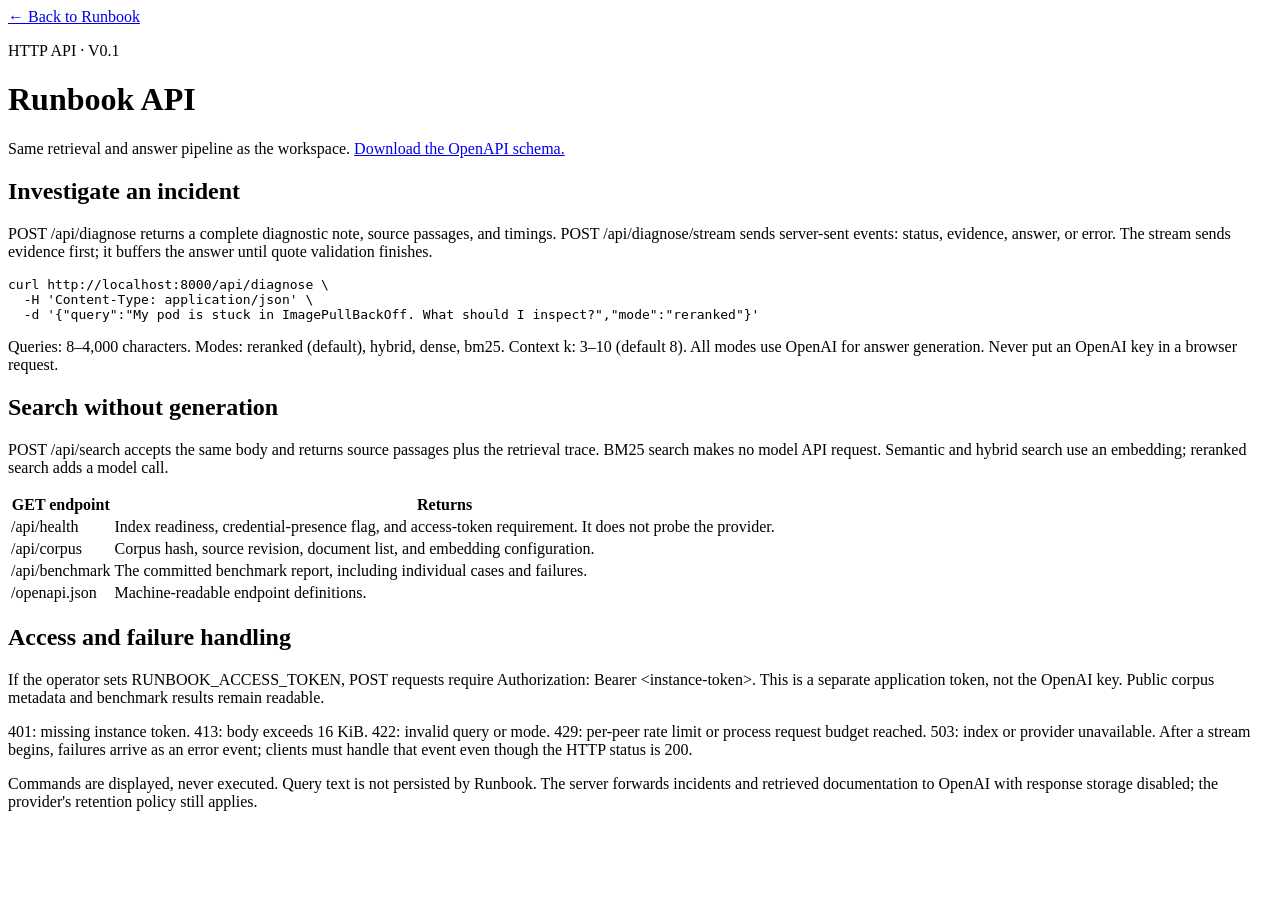
==== web/api.html @ 220b1b62 "Build Runbook with cited Kubernetes diagnostics and measured RAG evaluation" ====
<!doctype html>
<html lang="en">
  <head>
    <meta charset="UTF-8" />
    <meta name="viewport" content="width=device-width, initial-scale=1" />
    <title>Runbook API</title>
    <link rel="stylesheet" href="/assets/style.css" />
    <link rel="icon" href="/assets/favicon.svg" />
  </head>
  <body>
    <main class="api-reference">
      <a href="/" class="text-button">← Back to Runbook</a>
      <p class="eyebrow">HTTP API · V0.1</p>
      <h1>Runbook API</h1>
      <p class="intro">
        Same retrieval and answer pipeline as the workspace.
        <a href="/openapi.json">Download the OpenAPI schema.</a>
      </p>
      <section class="panel">
        <div class="panel-body">
          <h2>Investigate an incident</h2>
          <p>
            POST /api/diagnose returns a complete diagnostic note, source
            passages, and timings. POST /api/diagnose/stream sends server-sent
            events: status, evidence, answer, or error. The stream sends
            evidence first; it buffers the answer until quote validation
            finishes.
          </p>
          <pre class="api-code">
curl http://localhost:8000/api/diagnose \
  -H 'Content-Type: application/json' \
  -d '{"query":"My pod is stuck in ImagePullBackOff. What should I inspect?","mode":"reranked"}'</pre
          >
          <p>
            Queries: 8–4,000 characters. Modes: reranked (default), hybrid,
            dense, bm25. Context k: 3–10 (default 8). All modes use OpenAI for
            answer generation. Never put an OpenAI key in a browser request.
          </p>
        </div>
      </section>
      <section class="panel">
        <div class="panel-body">
          <h2>Search without generation</h2>
          <p>
            POST /api/search accepts the same body and returns source passages
            plus the retrieval trace. BM25 search makes no model API request.
            Semantic and hybrid search use an embedding; reranked search adds a
            model call.
          </p>
        </div>
      </section>
      <section class="panel table-wrap">
        <table>
          <thead>
            <tr>
              <th>GET endpoint</th>
              <th>Returns</th>
            </tr>
          </thead>
          <tbody>
            <tr>
              <td>/api/health</td>
              <td>
                Index readiness, credential-presence flag, and access-token
                requirement. It does not probe the provider.
              </td>
            </tr>
            <tr>
              <td>/api/corpus</td>
              <td>
                Corpus hash, source revision, document list, and embedding
                configuration.
              </td>
            </tr>
            <tr>
              <td>/api/benchmark</td>
              <td>
                The committed benchmark report, including individual cases and
                failures.
              </td>
            </tr>
            <tr>
              <td>/openapi.json</td>
              <td>Machine-readable endpoint definitions.</td>
            </tr>
          </tbody>
        </table>
      </section>
      <section class="panel">
        <div class="panel-body">
          <h2>Access and failure handling</h2>
          <p>
            If the operator sets RUNBOOK_ACCESS_TOKEN, POST requests require
            Authorization: Bearer &lt;instance-token&gt;. This is a separate
            application token, not the OpenAI key. Public corpus metadata and
            benchmark results remain readable.
          </p>
          <p>
            401: missing instance token. 413: body exceeds 16 KiB. 422: invalid
            query or mode. 429: per-peer rate limit or process request budget
            reached. 503: index or provider unavailable. After a stream begins,
            failures arrive as an error event; clients must handle that event
            even though the HTTP status is 200.
          </p>
          <p>
            Commands are displayed, never executed. Query text is not persisted
            by Runbook. The server forwards incidents and retrieved
            documentation to OpenAI with response storage disabled; the
            provider's retention policy still applies.
          </p>
        </div>
      </section>
    </main>
  </body>
</html>
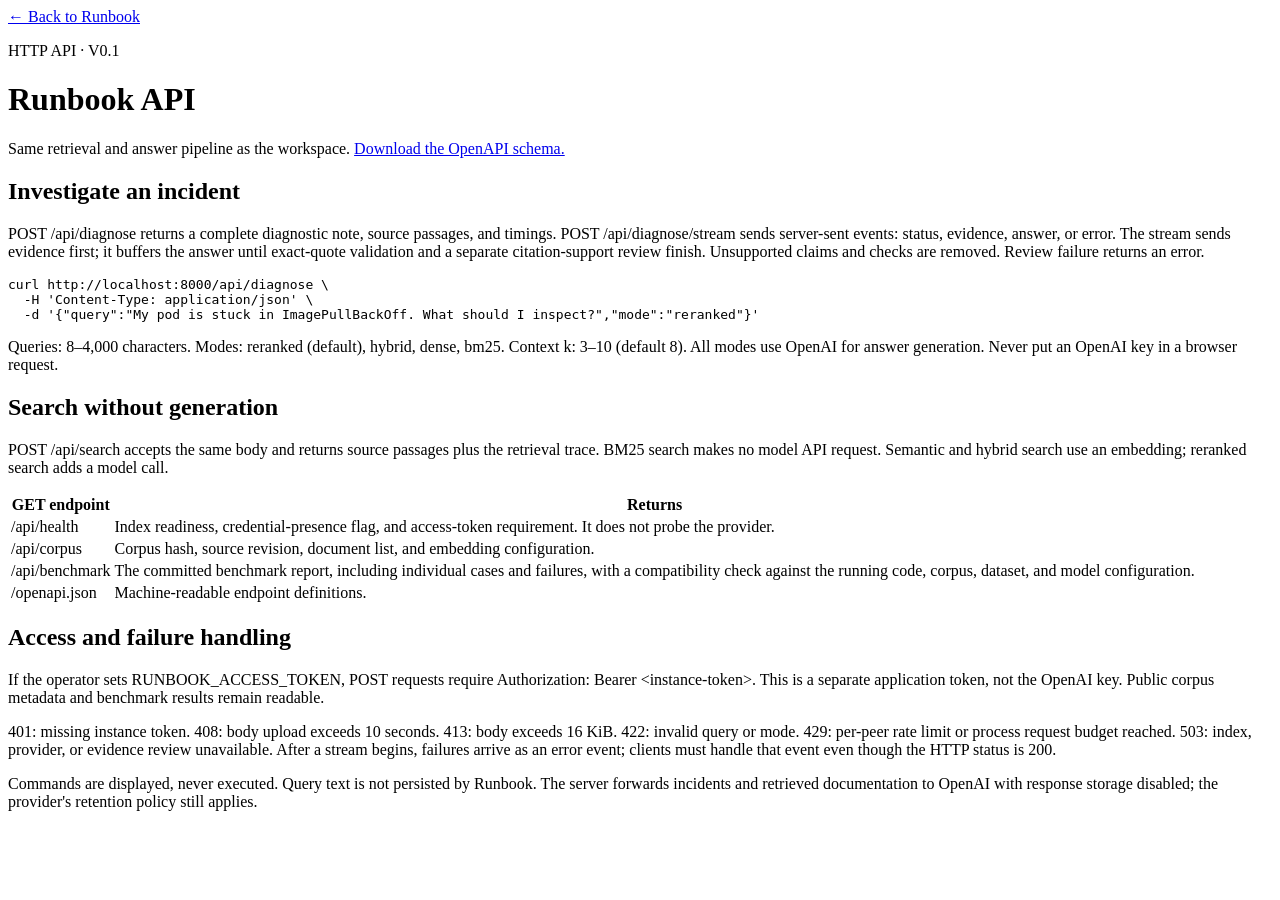
==== commit 17a59d75: "Polish investigation flows and publish verified Luna project documentation" ====
--- a/web/api.html
+++ b/web/api.html
@@ -23,10 +23,15 @@
             POST /api/diagnose returns a complete diagnostic note, source
             passages, and timings. POST /api/diagnose/stream sends server-sent
             events: status, evidence, answer, or error. The stream sends
-            evidence first; it buffers the answer until quote validation
-            finishes.
+            evidence first; it buffers the answer until exact-quote validation
+            and a separate citation-support review finish. Unsupported claims
+            and checks are removed. Review failure returns an error.
           </p>
-          <pre class="api-code">
+          <pre
+            class="api-code"
+            tabindex="0"
+            aria-label="Example diagnosis request"
+          >
 curl http://localhost:8000/api/diagnose \
   -H 'Content-Type: application/json' \
   -d '{"query":"My pod is stuck in ImagePullBackOff. What should I inspect?","mode":"reranked"}'</pre
@@ -49,7 +54,7 @@
           </p>
         </div>
       </section>
-      <section class="panel table-wrap">
+      <section class="panel table-wrap" tabindex="0" aria-label="GET endpoints">
         <table>
           <thead>
             <tr>
@@ -76,7 +81,8 @@
               <td>/api/benchmark</td>
               <td>
                 The committed benchmark report, including individual cases and
-                failures.
+                failures, with a compatibility check against the running code,
+                corpus, dataset, and model configuration.
               </td>
             </tr>
             <tr>
@@ -96,11 +102,12 @@
             benchmark results remain readable.
           </p>
           <p>
-            401: missing instance token. 413: body exceeds 16 KiB. 422: invalid
-            query or mode. 429: per-peer rate limit or process request budget
-            reached. 503: index or provider unavailable. After a stream begins,
-            failures arrive as an error event; clients must handle that event
-            even though the HTTP status is 200.
+            401: missing instance token. 408: body upload exceeds 10 seconds.
+            413: body exceeds 16 KiB. 422: invalid query or mode. 429: per-peer
+            rate limit or process request budget reached. 503: index, provider,
+            or evidence review unavailable. After a stream begins, failures
+            arrive as an error event; clients must handle that event even though
+            the HTTP status is 200.
           </p>
           <p>
             Commands are displayed, never executed. Query text is not persisted
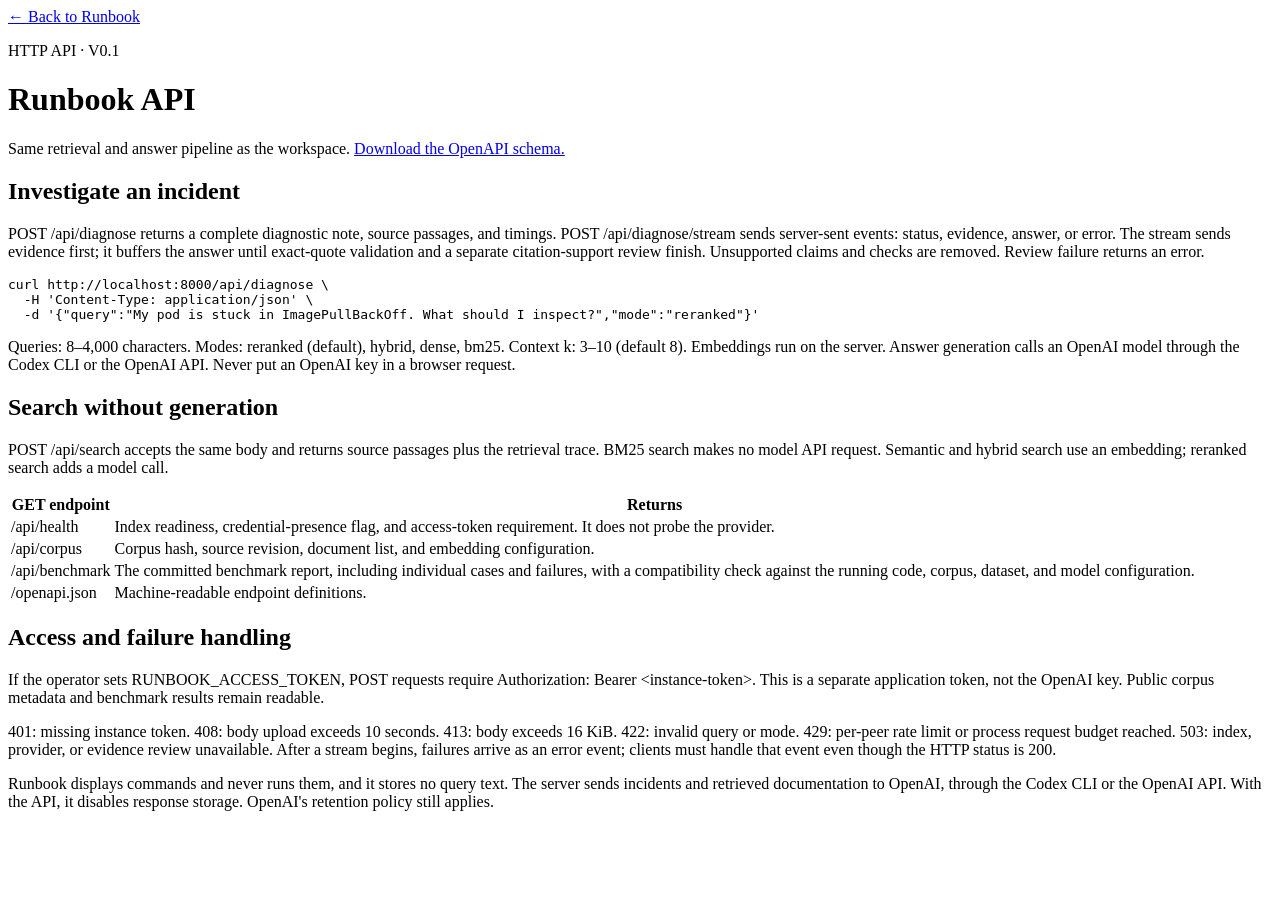
==== commit fd28da64: "Re-measure through Codex and document the keyless setup The evaluation report comes from a full run " ====
--- a/web/api.html
+++ b/web/api.html
@@ -38,8 +38,9 @@
           >
           <p>
             Queries: 8–4,000 characters. Modes: reranked (default), hybrid,
-            dense, bm25. Context k: 3–10 (default 8). All modes use OpenAI for
-            answer generation. Never put an OpenAI key in a browser request.
+            dense, bm25. Context k: 3–10 (default 8). Embeddings run on the
+            server. Answer generation calls an OpenAI model through the Codex
+            CLI or the OpenAI API. Never put an OpenAI key in a browser request.
           </p>
         </div>
       </section>
@@ -110,10 +111,10 @@
             the HTTP status is 200.
           </p>
           <p>
-            Commands are displayed, never executed. Query text is not persisted
-            by Runbook. The server forwards incidents and retrieved
-            documentation to OpenAI with response storage disabled; the
-            provider's retention policy still applies.
+            Runbook displays commands and never runs them, and it stores no
+            query text. The server sends incidents and retrieved documentation
+            to OpenAI, through the Codex CLI or the OpenAI API. With the API, it
+            disables response storage. OpenAI's retention policy still applies.
           </p>
         </div>
       </section>
